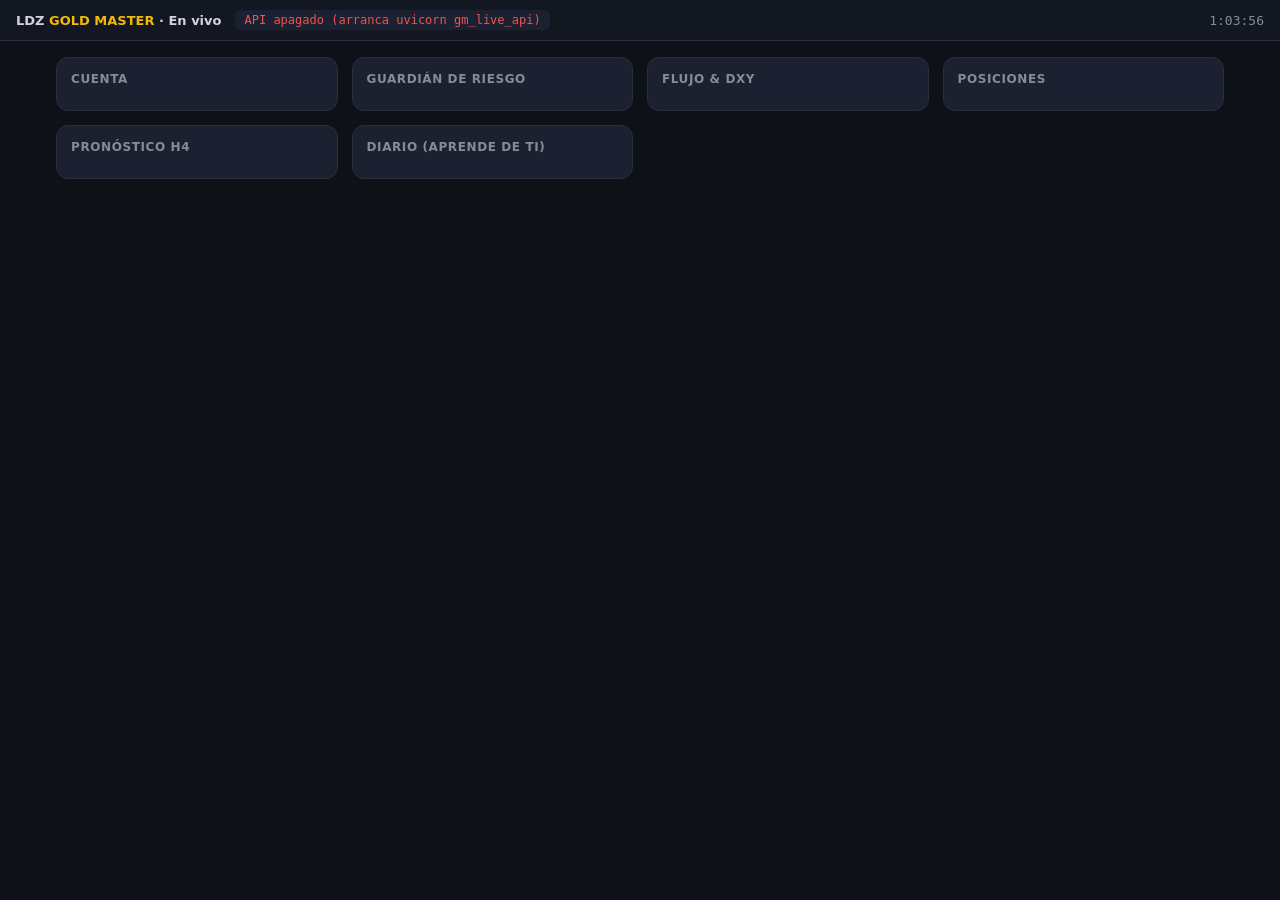
==== Terminal/D0E8209F77C8CF37AD8BF550E51FF075/MQL5/Scripts/GOLD_MASTER_SYSTEM/python/live/workstation_live.html @ 6861f4e2 "feat(live): guardian-in-EA, bridge-synced limits y workstation en vivo cableado al API Implementa lo" ====
<!doctype html>
<html lang="es">
<head>
<meta charset="utf-8">
<meta name="viewport" content="width=device-width, initial-scale=1">
<title>GOLD MASTER · En vivo</title>
<style>
  :root{--bg:#0e1117;--bg2:#131722;--panel:#1b2130;--line:#2a2e39;--ink:#d1d4dc;--ink2:#868b98;
    --up:#26a69a;--down:#ef5350;--amber:#f0b90b;--accent:#2962ff;
    --mono:ui-monospace,"Consolas",monospace;--f:ui-sans-serif,system-ui,"Segoe UI",sans-serif}
  *{box-sizing:border-box}body{margin:0;background:var(--bg);color:var(--ink);font-family:var(--f);font-size:13px}
  header{display:flex;align-items:center;gap:14px;flex-wrap:wrap;padding:10px 16px;background:var(--bg2);border-bottom:1px solid var(--line)}
  .brand{font-weight:800}.brand b{color:var(--amber)}
  .conn{font-family:var(--mono);font-size:12px;padding:3px 9px;border-radius:6px;background:var(--panel)}
  .conn.ok{color:var(--up)}.conn.off{color:var(--down)}
  main{max-width:1200px;margin:0 auto;padding:16px;display:grid;gap:14px;grid-template-columns:repeat(auto-fit,minmax(280px,1fr))}
  .card{background:var(--panel);border:1px solid var(--line);border-radius:12px;padding:14px}
  .card h3{margin:0 0 10px;font-size:12px;text-transform:uppercase;letter-spacing:.05em;color:var(--ink2)}
  .row{display:flex;justify-content:space-between;padding:4px 0;font-variant-numeric:tabular-nums}
  .row .v{font-family:var(--mono);font-weight:600}
  .up{color:var(--up)}.down{color:var(--down)}.amb{color:var(--amber)}.muted{color:var(--ink2)}
  table{width:100%;border-collapse:collapse;font-size:12px;font-family:var(--mono)}
  td,th{padding:5px 6px;border-bottom:1px solid var(--line);text-align:right}td:first-child,th:first-child{text-align:left}
  th{color:var(--ink2);font-weight:600;font-size:10px;text-transform:uppercase}
  .big{font-size:26px;font-family:var(--mono);font-weight:700}
  .pill{display:inline-block;padding:1px 9px;border-radius:999px;font-family:var(--mono);font-weight:700;font-size:11px}
  .pill.ok{background:#13322a;color:var(--up)}.pill.block{background:#361e1b;color:var(--down)}
  .note{grid-column:1/-1;color:var(--ink2);font-family:var(--mono);font-size:11px;text-align:center}
  .meter{height:8px;border-radius:5px;background:#222a3a;overflow:hidden;margin-top:5px}.meter i{display:block;height:100%}
</style>
</head>
<body>
<header>
  <span class="brand">LDZ <b>GOLD MASTER</b> · En vivo</span>
  <span class="conn off" id="conn">conectando…</span>
  <span class="muted" id="clock" style="margin-left:auto;font-family:var(--mono)"></span>
</header>
<main>
  <div class="card"><h3>Cuenta</h3><div id="acct"></div></div>
  <div class="card"><h3>Guardián de riesgo</h3><div id="guard"></div></div>
  <div class="card"><h3>Flujo &amp; DXY</h3><div id="flow"></div></div>
  <div class="card"><h3>Posiciones</h3><div id="pos"></div></div>
  <div class="card"><h3>Pronóstico H4</h3><div id="fc"></div></div>
  <div class="card"><h3>Diario (aprende de ti)</h3><div id="journal"></div></div>
  <div class="note" id="src"></div>
</main>
<script>
const API = location.origin.startsWith("http") && location.port!=="" ? "" : "http://127.0.0.1:8777";
const $=id=>document.getElementById(id);
const fmt=(x,d=2)=>x==null?"—":Number(x).toLocaleString("es",{minimumFractionDigits:d,maximumFractionDigits:d});
const rows=o=>Object.entries(o).map(([k,v])=>`<div class="row"><span class="muted">${k}</span><span class="v">${v}</span></div>`).join("");

async function get(p){ try{const r=await fetch(API+p); return await r.json();}catch(e){return {source:"offline",_err:String(e)};} }

async function tick(){
  $("clock").textContent=new Date().toLocaleTimeString("es");
  const s=await get("/api/snapshot");
  const live = s && s.status && (s.status.mt5 || (s.account&&s.account.source==="bridge"));
  $("conn").className="conn "+(s._err?"off":(live?"ok":"off"));
  $("conn").textContent = s._err?"API apagado (arranca uvicorn gm_live_api)":(live?"● en vivo · "+s.account.source:"○ offline · arranca MT5/servicios");
  if(s._err){ return; }
  // cuenta
  const a=s.account||{};
  $("acct").innerHTML = a.source==="offline" ? `<div class="muted">${a.message||"sin datos"}</div>` :
    `<div class="big ${(a.equity||0)>=(a.balance||0)?'up':'down'}">$${fmt(a.equity)}</div>`+
    rows({balance:"$"+fmt(a.balance??a.equity),"flotante":(a.profit>=0?'+':'')+"$"+fmt(a.profit||0),"margen libre":"$"+fmt(a.margin_free||0)});
  // guardián (evaluar un trade tipo con el equity real)
  const eq=a.equity||a.balance||10;
  const reg=(s.flow&&s.flow.composite!=null)?"normal":"normal";
  const g=await (await fetch(API+"/api/guardian/evaluate",{method:"POST",headers:{"Content-Type":"application/json"},
    body:JSON.stringify({equity:eq,stop_distance:4,ctx:{regime:reg,spread_points:(s.flow&&s.flow.spread)||20}})})).json().catch(()=>({allow:false,reason:"api"}));
  $("guard").innerHTML = `<div class="row"><span>Etapa</span><span class="pill ok">${g.stage||"—"}</span></div>`+
    `<div class="row"><span>¿Operar ahora?</span><span class="pill ${g.allow?'ok':'block'}">${g.allow?'PERMITIDO':'BLOQUEADO'}</span></div>`+
    `<div class="row"><span class="muted">${g.allow?('lote '+fmt(g.lot)+' · riesgo $'+fmt(g.risk_usd)+' ('+fmt(g.risk_pct,1)+'%)'):g.reason}</span></div>`+
    `<div class="row"><span>Score setup</span><span class="v">${g.score??'—'}/100</span></div>`+
    `<div class="meter"><i style="width:${g.score||0}%;background:${(g.score||0)>=60?'var(--up)':'var(--amber)'}"></i></div>`;
  // flujo + dxy
  const f=s.flow||{};
  $("flow").innerHTML = f.source==="offline" ? `<div class="muted">${f.message||"sin intel/micro"}</div>` :
    rows({CVD:f.cvd??"—",VPIN:f.vpin??"—",VWAP:f.vwap??"—",POC:f.poc??"—","DXY ρ":f.dxy_corr??"—","DXY shock":f.dxy_shock??"—"});
  // posiciones
  const ps=s.positions||[];
  $("pos").innerHTML = ps.length? `<table><tr><th>Lado</th><th>Lote</th><th>Entrada</th><th>P&L</th></tr>`+
    ps.map(p=>`<tr><td class="${p.side==='BUY'?'up':'down'}">${p.side}</td><td>${fmt(p.volume)}</td><td>${fmt(p.price_open)}</td><td class="${p.profit>=0?'up':'down'}">$${fmt(p.profit)}</td></tr>`).join("")+`</table>` : `<div class="muted">sin posiciones abiertas</div>`;
  // pronóstico
  const fcr=await get("/api/forecast");
  if(fcr.forecast&&fcr.forecast.length){ const h=fcr.forecast;
    $("fc").innerHTML=h.map((x,i)=>`<div class="row"><span>H4+${i+1}</span><span class="v">C ${fmt(x.median_close??x.h4?.close)} · ${fmt(x.p10)}–${fmt(x.p90)}</span></div>`).join("")+
      `<div class="row"><span class="muted">banda acierta ${fcr.calibration?.band_coverage_pct??'—'}% · dirección ${fcr.calibration?.direction_hit_pct??'—'}% (azar)</span></div>`;
  } else $("fc").innerHTML=`<div class="muted">${fcr.message||"ejecuta gm_forecast"}</div>`;
  // diario
  const j=await get("/api/journal");
  $("journal").innerHTML = (j.n||0)? rows({"operaciones":j.n,"aciertos":(j.win_rate??"—")+"%","esperanza":(j.expectancy_R??"—")+"R","neto":"$"+fmt(j.net_usd)}) :
    `<div class="muted">aún sin operaciones registradas. Cada trade con contexto alimenta el modelo que aprende TU edge.</div>`;
  $("src").textContent=`fuentes: cuenta=${a.source||'?'} · flujo=${f.source||'?'} · MT5=${s.status?.mt5?'sí':'no'} · ${new Date().toLocaleTimeString("es")}`;
}
tick(); setInterval(tick,2000);
</script>
</body>
</html>
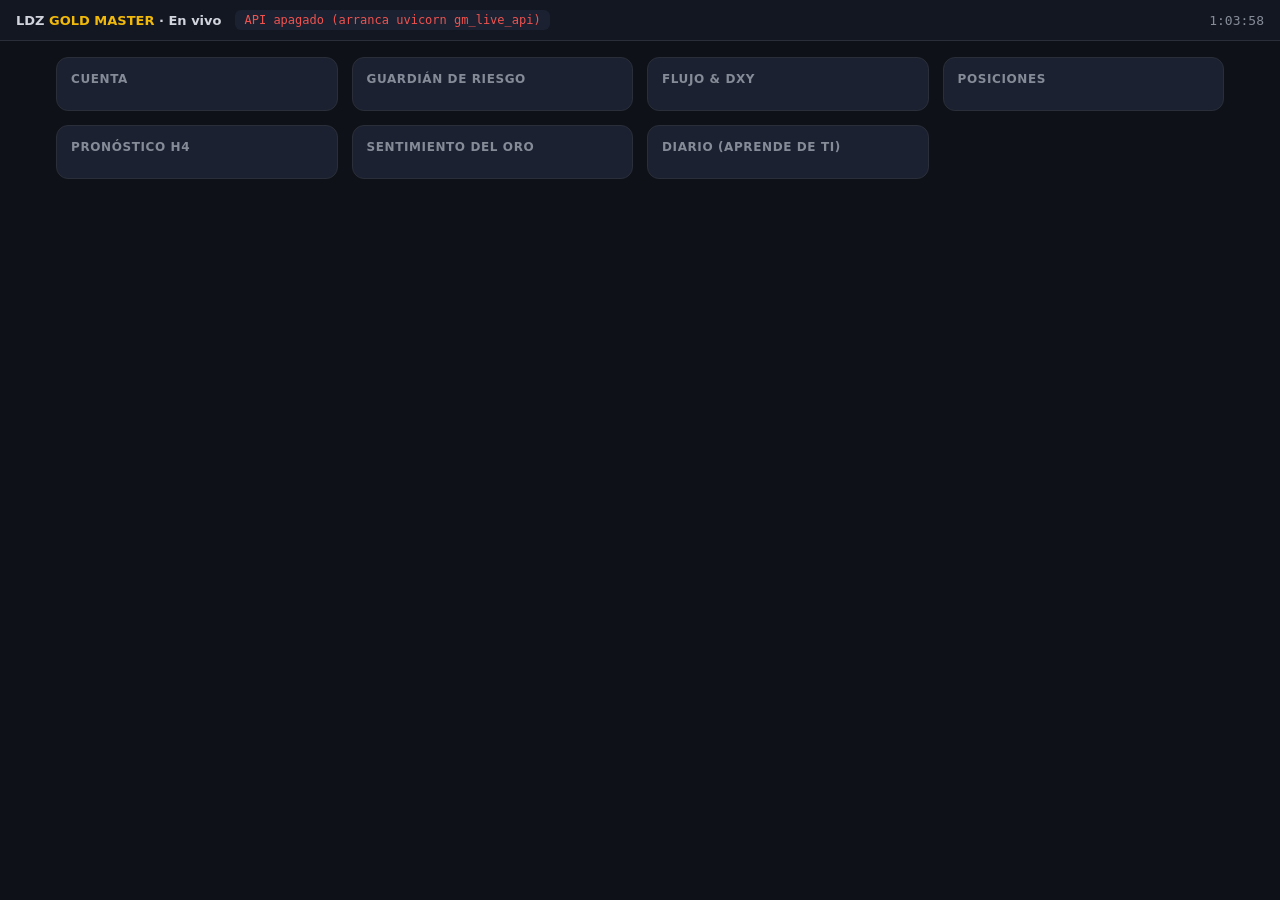
==== commit 6248b56d: "feat(sentiment): sentimiento del oro medible, cableado al panel, y dos bugs de datos SENTIMIENTO (py" ====
--- a/Terminal/D0E8209F77C8CF37AD8BF550E51FF075/MQL5/Scripts/GOLD_MASTER_SYSTEM/python/live/workstation_live.html
+++ b/Terminal/D0E8209F77C8CF37AD8BF550E51FF075/MQL5/Scripts/GOLD_MASTER_SYSTEM/python/live/workstation_live.html
@@ -27,6 +27,15 @@
   .pill.ok{background:#13322a;color:var(--up)}.pill.block{background:#361e1b;color:var(--down)}
   .note{grid-column:1/-1;color:var(--ink2);font-family:var(--mono);font-size:11px;text-align:center}
   .meter{height:8px;border-radius:5px;background:#222a3a;overflow:hidden;margin-top:5px}.meter i{display:block;height:100%}
+  .gauge{position:relative;height:10px;border-radius:5px;margin:8px 0 4px;
+    background:linear-gradient(90deg,var(--down) 0%,#3a3f4b 50%,var(--up) 100%)}
+  .gauge b{position:absolute;top:-3px;width:3px;height:16px;border-radius:2px;background:var(--ink);
+    box-shadow:0 0 0 2px var(--panel)}
+  .gauge s{position:absolute;top:-2px;left:50%;width:1px;height:14px;background:var(--ink2);opacity:.6}
+  .chips{display:flex;flex-wrap:wrap;gap:4px;margin-top:8px}
+  .chip{font-family:var(--mono);font-size:10px;padding:2px 6px;border-radius:4px;background:#222a3a;color:var(--ink2)}
+  .chip b{color:var(--ink);font-weight:600}
+  .warn{color:var(--ink2);font-size:10px;line-height:1.4;margin-top:8px;border-top:1px solid var(--line);padding-top:6px}
 </style>
 </head>
 <body>
@@ -41,6 +50,7 @@
   <div class="card"><h3>Flujo &amp; DXY</h3><div id="flow"></div></div>
   <div class="card"><h3>Posiciones</h3><div id="pos"></div></div>
   <div class="card"><h3>Pronóstico H4</h3><div id="fc"></div></div>
+  <div class="card"><h3>Sentimiento del oro</h3><div id="sent"></div></div>
   <div class="card"><h3>Diario (aprende de ti)</h3><div id="journal"></div></div>
   <div class="note" id="src"></div>
 </main>
@@ -88,6 +98,25 @@
     $("fc").innerHTML=h.map((x,i)=>`<div class="row"><span>H4+${i+1}</span><span class="v">C ${fmt(x.median_close??x.h4?.close)} · ${fmt(x.p10)}–${fmt(x.p90)}</span></div>`).join("")+
       `<div class="row"><span class="muted">banda acierta ${fcr.calibration?.band_coverage_pct??'—'}% · dirección ${fcr.calibration?.direction_hit_pct??'—'}% (azar)</span></div>`;
   } else $("fc").innerHTML=`<div class="muted">${fcr.message||"ejecuta gm_forecast"}</div>`;
+  // sentimiento (indice diario; el API lo cachea 10 min)
+  const sn = s.sentiment || await get("/api/sentiment");
+  if(sn && sn.source==="calculado"){
+    const v=Number(sn.compuesto)||0, pos=(v+100)/2;
+    const col = v>=20?'var(--up)':(v<=-20?'var(--down)':'var(--amber)');
+    $("sent").innerHTML =
+      `<div class="big" style="color:${col}">${v>0?'+':''}${fmt(v,1)}</div>`+
+      `<div class="row"><span class="muted">${sn.etiqueta||''}</span>`+
+      `<span class="muted">${sn.n_componentes||0} comp.</span></div>`+
+      `<div class="gauge"><s></s><b style="left:calc(${pos}% - 1.5px)"></b></div>`+
+      `<div class="row"><span class="muted" style="font-size:10px">bajista</span>`+
+      `<span class="muted" style="font-size:10px">alcista</span></div>`+
+      `<div class="chips">`+Object.entries(sn.componentes_z||{})
+        .filter(([,z])=>z!==null&&z!==undefined)
+        .map(([k,z])=>`<span class="chip">${k} <b>${z>0?'+':''}${fmt(z,1)}</b></span>`).join("")+`</div>`+
+      (sn.fuentes_ausentes&&sn.fuentes_ausentes.length
+        ? `<div class="warn">Sin ${sn.fuentes_ausentes.join(", ")}. Calculado con ${sn.n_componentes} componentes.</div>`:``)+
+      `<div class="warn">Describe el estado del mercado; NO lo anticipa (medido: 0,53 sigma). Contexto, no senal.</div>`;
+  } else $("sent").innerHTML=`<div class="muted">${(sn&&sn.message)||"sin datos de sentimiento"}</div>`;
   // diario
   const j=await get("/api/journal");
   $("journal").innerHTML = (j.n||0)? rows({"operaciones":j.n,"aciertos":(j.win_rate??"—")+"%","esperanza":(j.expectancy_R??"—")+"R","neto":"$"+fmt(j.net_usd)}) :
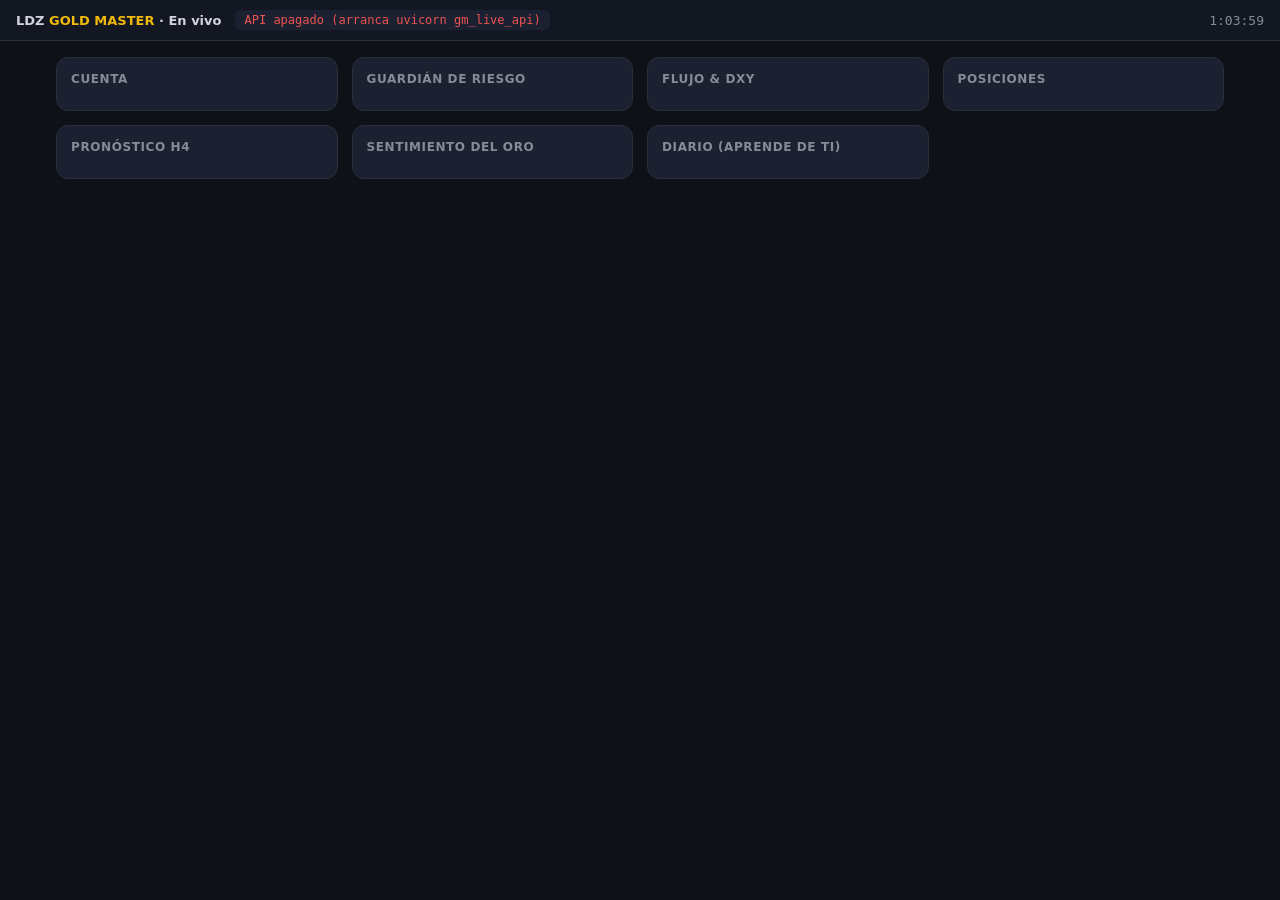
==== commit 470fb91c: "fix(live): tres fallos peligrosos que destapo ver el panel con datos reales Capturar el panel con da" ====
--- a/Terminal/D0E8209F77C8CF37AD8BF550E51FF075/MQL5/Scripts/GOLD_MASTER_SYSTEM/python/live/workstation_live.html
+++ b/Terminal/D0E8209F77C8CF37AD8BF550E51FF075/MQL5/Scripts/GOLD_MASTER_SYSTEM/python/live/workstation_live.html
@@ -35,6 +35,8 @@
   .chips{display:flex;flex-wrap:wrap;gap:4px;margin-top:8px}
   .chip{font-family:var(--mono);font-size:10px;padding:2px 6px;border-radius:4px;background:#222a3a;color:var(--ink2)}
   .chip b{color:var(--ink);font-weight:600}
+  .stale{background:#3a2a12;color:var(--amber);border-left:3px solid var(--amber);
+    padding:6px 8px;border-radius:4px;font-size:11px;line-height:1.4;margin:6px 0}
   .warn{color:var(--ink2);font-size:10px;line-height:1.4;margin-top:8px;border-top:1px solid var(--line);padding-top:6px}
 </style>
 </head>
@@ -82,6 +84,7 @@
   $("guard").innerHTML = `<div class="row"><span>Etapa</span><span class="pill ok">${g.stage||"—"}</span></div>`+
     `<div class="row"><span>¿Operar ahora?</span><span class="pill ${g.allow?'ok':'block'}">${g.allow?'PERMITIDO':'BLOQUEADO'}</span></div>`+
     `<div class="row"><span class="muted">${g.allow?('lote '+fmt(g.lot)+' · riesgo $'+fmt(g.risk_usd)+' ('+fmt(g.risk_pct,1)+'%)'):g.reason}</span></div>`+
+    (g.risk_over_target?`<div class="stale">El lote mínimo fuerza ${fmt(g.risk_pct,1)}% = ${fmt(g.over_target_x,1)}x el ${fmt(g.stage_target_pct,1)}% de la etapa</div>`:``)+
     `<div class="row"><span>Score setup</span><span class="v">${g.score??'—'}/100</span></div>`+
     `<div class="meter"><i style="width:${g.score||0}%;background:${(g.score||0)>=60?'var(--up)':'var(--amber)'}"></i></div>`;
   // flujo + dxy
@@ -95,7 +98,9 @@
   // pronóstico
   const fcr=await get("/api/forecast");
   if(fcr.forecast&&fcr.forecast.length){ const h=fcr.forecast;
-    $("fc").innerHTML=h.map((x,i)=>`<div class="row"><span>H4+${i+1}</span><span class="v">C ${fmt(x.median_close??x.h4?.close)} · ${fmt(x.p10)}–${fmt(x.p90)}</span></div>`).join("")+
+    $("fc").innerHTML = (fcr.stale
+        ? `<div class="stale">CADUCADO · ${fcr.stale_message||''}</div>` : ``)+
+      h.map((x,i)=>`<div class="row"><span>H4+${i+1}</span><span class="v"${fcr.stale?' style="opacity:.45"':''}>C ${fmt(x.median_close??x.h4?.close)} · ${fmt(x.p10)}–${fmt(x.p90)}</span></div>`).join("")+
       `<div class="row"><span class="muted">banda acierta ${fcr.calibration?.band_coverage_pct??'—'}% · dirección ${fcr.calibration?.direction_hit_pct??'—'}% (azar)</span></div>`;
   } else $("fc").innerHTML=`<div class="muted">${fcr.message||"ejecuta gm_forecast"}</div>`;
   // sentimiento (indice diario; el API lo cachea 10 min)
@@ -114,7 +119,7 @@
         .filter(([,z])=>z!==null&&z!==undefined)
         .map(([k,z])=>`<span class="chip">${k} <b>${z>0?'+':''}${fmt(z,1)}</b></span>`).join("")+`</div>`+
       (sn.fuentes_ausentes&&sn.fuentes_ausentes.length
-        ? `<div class="warn">Sin ${sn.fuentes_ausentes.join(", ")}. Calculado con ${sn.n_componentes} componentes.</div>`:``)+
+        ? `<div class="warn">Sin ${sn.fuentes_ausentes.join(", ").toUpperCase()}. Calculado con ${sn.n_componentes} componentes.</div>`:``)+
       `<div class="warn">Describe el estado del mercado; NO lo anticipa (medido: 0,53 sigma). Contexto, no senal.</div>`;
   } else $("sent").innerHTML=`<div class="muted">${(sn&&sn.message)||"sin datos de sentimiento"}</div>`;
   // diario
